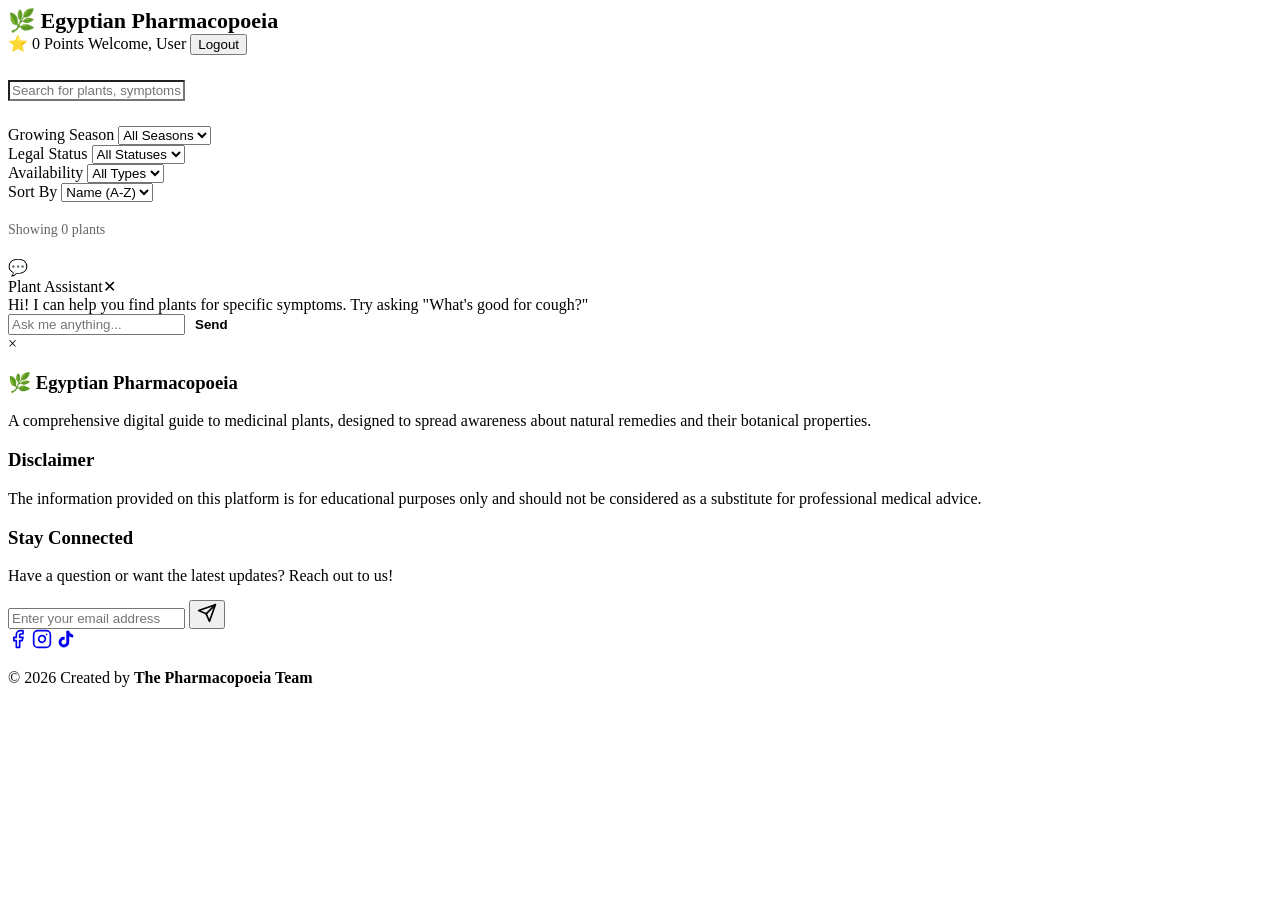
==== index.html @ 26fa012c "added new file" ====
<!DOCTYPE html>
<html lang="en">
<head>
    <meta charset="UTF-8">
    <title>Egyptian Pharmacopoeia</title>
    <link rel="stylesheet" href="style.css">
</head>
<body>
    <header>
        <div class="container header-flex">
            <h1 style="margin:0; font-size: 22px;">🌿 Egyptian Pharmacopoeia</h1>
            <div class="user-info">
                <span class="points-badge">⭐ <span id="userPoints">0</span> Points</span>
                <span id="welcomeText" style="font-weight: 500;">Welcome, User</span>
                <button onclick="logout()" class="btn-logout">Logout</button>
            </div>
        </div>
    </header>

    <main class="container">
        <input type="text" id="mainSearch" class="search-input" style="margin: 25px 0; background: white;" placeholder="Search for plants, symptoms, or scientific names...">

        <div class="filters-container">
            <div class="filters-row">
                <div class="filter-item">
                    <label>Growing Season</label>
                    <select id="seasonSelect">
                        <option value="all">All Seasons</option>
                        <option value="Spring">Spring</option>
                        <option value="Summer">Summer</option>
                        <option value="Winter">Winter</option>
                        <option value="Year-round">Year-round</option>
                    </select>
                </div>
                <div class="filter-item">
                    <label>Legal Status</label>
                    <select id="statusSelect">
                        <option value="all">All Statuses</option>
                        <option value="Legal">Legal</option>
                        <option value="Restricted">Restricted</option>
                    </select>
                </div>
                <div class="filter-item">
                    <label>Availability</label>
                    <select id="availSelect">
                        <option value="all">All Types</option>
                        <option value="Common">Common</option>
                        <option value="Rare">Rare</option>
                    </select>
                </div>
                <div class="filter-item">
                    <label>Sort By</label>
                    <select id="sortSelect">
                        <option value="name-asc">Name (A-Z)</option>
                        <option value="name-desc">Name (Z-A)</option>
                    </select>
                </div>
            </div>
        </div>

        <p style="margin: 20px 0; font-size: 14px; color: #666;">Showing <span id="count">0</span> plants</p>
        <div id="plantsGrid" class="plants-grid"></div>
    </main>

    <div id="chat-bubble" onclick="toggleChat()">💬</div>
    <div id="chat-window">
        <div class="chat-header"><span>Plant Assistant</span><span onclick="toggleChat()" style="cursor:pointer">✕</span></div>
        <div class="chat-body" id="chatLogs">
            <div class="chat-msg bot">Hi! I can help you find plants for specific symptoms. Try asking "What's good for cough?"</div>
        </div>
        <div class="chat-footer">
            <input type="text" id="chatInput" placeholder="Ask me anything...">
            <button onclick="sendChat()" style="border:none; background:none; color:var(--primary-green); font-weight:bold; cursor:pointer;">Send</button>
        </div>
    </div>

    <div id="plantModal" class="modal">
        <div class="modal-content">
            <span class="close-modal" onclick="closeModal()">&times;</span>
            <div id="modalBody"></div>
        </div>
    </div>

    <footer class="main-footer">
    <div class="footer-container">
        
        <div class="footer-section about">
            <h3 class="footer-logo">🌿 Egyptian Pharmacopoeia</h3>
            <p>
                A comprehensive digital guide to medicinal plants, designed to spread awareness about natural remedies and their botanical properties.
            </p>
        </div>

        <div class="footer-section disclaimer">
            <h3> Disclaimer</h3>
            <div class="disclaimer-box">
                The information provided on this platform is for educational purposes only and should not be considered as a substitute for professional medical advice.
            </div>
        </div>

       <div class="footer-section contact-newsletter">
            <h3> Stay Connected</h3>
            <p style="margin-bottom: 15px;">Have a question or want the latest updates? Reach out to us!</p>
            
            <div class="email-form">
                <input type="email" placeholder="Enter your email address" class="email-input">
                <button class="send-btn" title="Send Email">
                    <svg viewBox="0 0 24 24" width="20" height="20" fill="none" stroke="currentColor" stroke-width="2" stroke-linecap="round" stroke-linejoin="round"><line x1="22" y1="2" x2="11" y2="13"></line><polygon points="22 2 15 22 11 13 2 9 22 2"></polygon></svg>
                </button>
            </div>

            <div class="social-icons">
                <a href="#" title="Facebook"><svg viewBox="0 0 24 24" width="20" height="20" fill="none" stroke="currentColor" stroke-width="2" stroke-linecap="round" stroke-linejoin="round"><path d="M18 2h-3a5 5 0 0 0-5 5v3H7v4h3v8h4v-8h3l1-4h-4V7a1 1 0 0 1 1-1h3z"></path></svg></a>
                <a href="#" title="Instagram"><svg viewBox="0 0 24 24" width="20" height="20" fill="none" stroke="currentColor" stroke-width="2" stroke-linecap="round" stroke-linejoin="round"><rect x="2" y="2" width="20" height="20" rx="5" ry="5"></rect><path d="M16 11.37A4 4 0 1 1 12.63 8 4 4 0 0 1 16 11.37z"></path><line x1="17.5" y1="6.5" x2="17.51" y2="6.5"></line></svg></a>
               <a href="https://www.tiktok.com/@your-account" target="_blank" title="TikTok">
                    <svg viewBox="0 0 24 24" width="20" height="20" fill="currentColor">
                        <path d="M19.59 6.69a4.83 4.83 0 0 1-3.77-4.25V2h-3.45v13.67a2.89 2.89 0 0 1-5.2 1.74 2.89 2.89 0 0 1 2.31-4.64 2.93 2.93 0 0 1 .88.13V9.4a6.84 6.84 0 0 0-1-.05A6.33 6.33 0 0 0 5 20.1a6.34 6.34 0 0 0 10.86-4.43v-7a8.16 8.16 0 0 0 4.77 1.52v-3.4a4.85 4.85 0 0 1-1-.1z"></path>
                    </svg>
                </a>
            </div>
        </div>

    </div>

    <div class="footer-bottom">
        <p>&copy; 2026 Created by <b>The Pharmacopoeia Team</b> </p>
    </div>
</footer>
    
    <script src="script.js"></script>
</body>
</html>
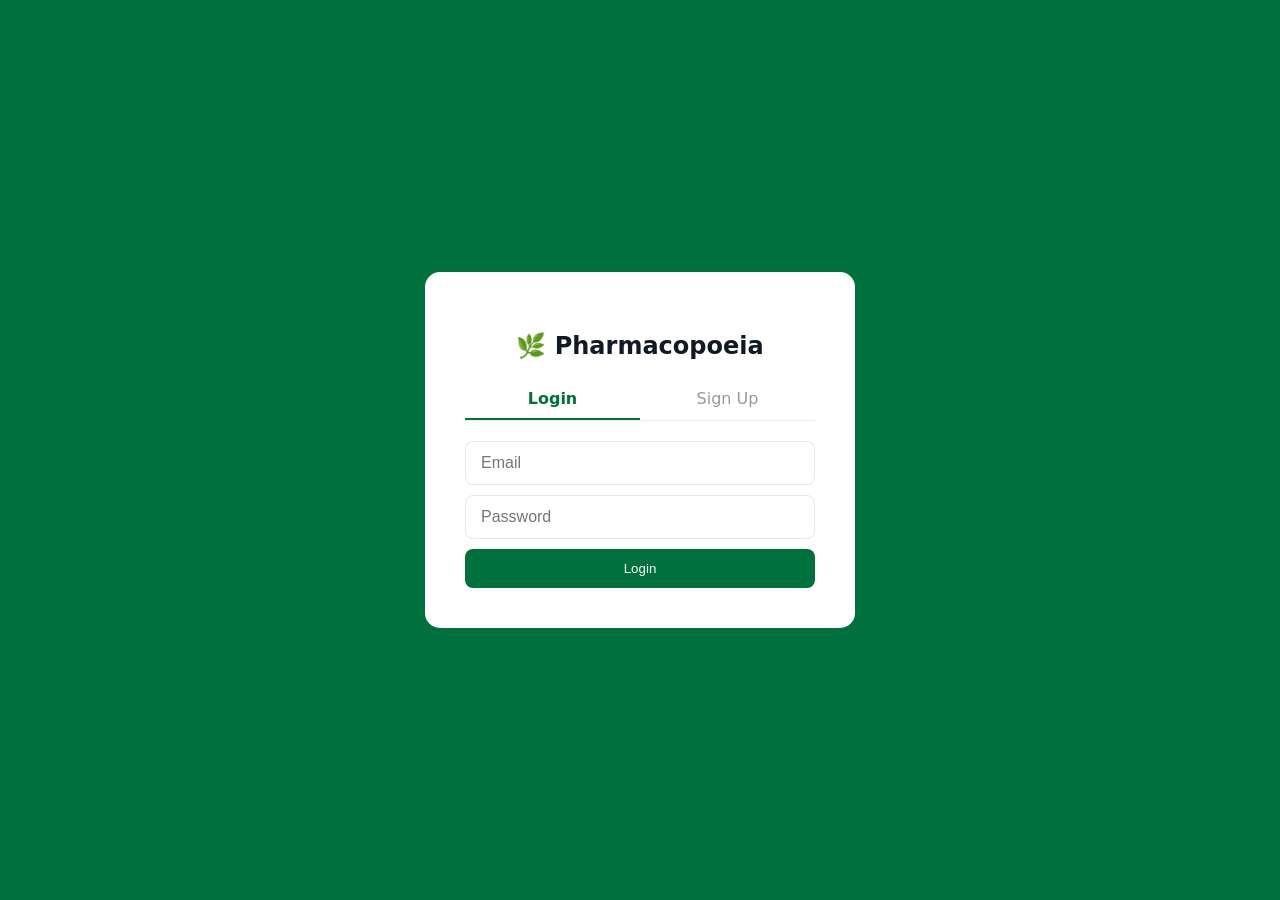
==== commit c757c467: "added a new line" ====
--- a/index.html
+++ b/index.html
@@ -126,7 +126,7 @@
         <p>&copy; 2026 Created by <b>The Pharmacopoeia Team</b> </p>
     </div>
 </footer>
-    
+    <p> kolo </p>
     <script src="script.js"></script>
 </body>
 </html>
--- a/style.css
+++ b/style.css
@@ -0,0 +1,200 @@
+:root {
+    --primary-green: #00703c;
+    --text-gray: #4b5563;
+    --border-gray: #e5e7eb;
+}
+
+body { font-family: 'Segoe UI', system-ui, sans-serif; background: #f9fafb; margin: 0; color: #111827; }
+
+/* Header & Navigation */
+header { background: var(--primary-green); color: white; padding: 15px 0; box-shadow: 0 2px 10px rgba(0,0,0,0.1); }
+.header-flex { display: flex; justify-content: space-between; align-items: center; }
+.user-info { display: flex; align-items: center; gap: 15px; }
+.points-badge { background-color: #fef3c7; color: #92400e; padding: 6px 14px; border-radius: 20px; font-size: 14px; font-weight: bold; display: flex; align-items: center; gap: 5px; box-shadow: 0 2px 5px rgba(0,0,0,0.1); }
+.btn-logout { background: rgba(255, 255, 255, 0.2); color: white; border: 1px solid white; padding: 8px 15px; border-radius: 8px; cursor: pointer; font-weight: 600; transition: 0.3s; }
+.btn-logout:hover { background: white; color: var(--primary-green); }
+.container { max-width: 1200px; margin: 0 auto; padding: 0 20px; }
+
+/* Filters Section */
+.search-input { width: 100%; padding: 12px 15px; border: 1px solid var(--border-gray); border-radius: 8px; font-size: 16px; box-sizing: border-box; }
+.filters-container { background: white; border-radius: 12px; padding: 20px; margin-bottom: 20px; box-shadow: 0 2px 5px rgba(0,0,0,0.05); }
+.filters-row { display: flex; gap: 20px; flex-wrap: wrap; }
+.filter-item { flex: 1; min-width: 200px; display: flex; flex-direction: column; gap: 8px; }
+.filter-item select { padding: 10px; border: 1px solid var(--border-gray); border-radius: 8px; outline: none; }
+
+/* Grid */
+.plants-grid { display: grid; grid-template-columns: repeat(auto-fill, minmax(250px, 1fr)); gap: 20px; margin-bottom: 50px; }
+.plant-card { background: white; border-radius: 12px; overflow: hidden; box-shadow: 0 4px 6px rgba(0,0,0,0.05); transition: 0.3s; display: flex; flex-direction: column; }
+.plant-card:hover { transform: translateY(-5px); box-shadow: 0 10px 15px rgba(0,0,0,0.1); }
+.img-box { height: 180px; overflow: hidden; }
+.img-box img { width: 100%; height: 100%; object-fit: cover; }
+.card-body { padding: 15px; flex: 1; display: flex; flex-direction: column; }
+.tag { font-size: 11px; padding: 4px 8px; border-radius: 12px; font-weight: 600; margin-right: 5px; display: inline-block; margin-bottom: 5px; }
+.tag-legal { background: #dcfce7; color: #166534; }
+.tag-restricted { background: #fef3c7; color: #92400e; }
+.tag-season { background: #ffedd5; color: #9a3412; }
+
+/* Chatbot Floating UI */
+#chat-bubble { position: fixed; bottom: 30px; right: 30px; width: 60px; height: 60px; background: var(--primary-green); border-radius: 50%; display: flex; align-items: center; justify-content: center; color: white; cursor: pointer; font-size: 24px; box-shadow: 0 5px 15px rgba(0,0,0,0.3); z-index: 1000; transition: 0.3s; }
+#chat-bubble:hover { transform: scale(1.1); }
+#chat-window { position: fixed; bottom: 100px; right: 30px; width: 320px; height: 450px; background: white; border-radius: 15px; box-shadow: 0 10px 25px rgba(0,0,0,0.2); display: none; flex-direction: column; overflow: hidden; z-index: 1000; border: 1px solid #ddd; }
+.chat-header { background: var(--primary-green); color: white; padding: 15px; font-weight: bold; display: flex; justify-content: space-between; }
+.chat-body { flex: 1; padding: 15px; overflow-y: auto; display: flex; flex-direction: column; gap: 10px; background: #f9fafb; }
+.chat-msg { padding: 10px 15px; border-radius: 15px; font-size: 14px; max-width: 80%; }
+.chat-msg.bot { background: white; border: 1px solid var(--border-gray); align-self: flex-start; border-bottom-left-radius: 5px; }
+.chat-msg.user { background: var(--primary-green); color: white; align-self: flex-end; border-bottom-right-radius: 5px; }
+.chat-footer { padding: 15px; border-top: 1px solid var(--border-gray); display: flex; gap: 10px; background: white; }
+.chat-footer input { flex: 1; border: 1px solid var(--border-gray); padding: 8px 12px; border-radius: 20px; outline: none; }
+
+/* ================= Modal & Quiz Styles ================= */
+.modal { display: none; position: fixed; z-index: 2000; left: 0; top: 0; width: 100%; height: 100%; background-color: rgba(0, 0, 0, 0.6); align-items: center; justify-content: center; backdrop-filter: blur(4px); }
+.modal-content { background-color: #fff; padding: 30px; border-radius: 15px; width: 90%; max-width: 550px; position: relative; box-shadow: 0 10px 30px rgba(0, 0, 0, 0.3); animation: slideDown 0.3s ease-out; }
+@keyframes slideDown { from { opacity: 0; transform: translateY(-30px); } to { opacity: 1; transform: translateY(0); } }
+.close-modal { position: absolute; right: 20px; top: 15px; font-size: 28px; font-weight: bold; cursor: pointer; color: #888; transition: 0.3s; }
+.close-modal:hover { color: #e63946; }
+.quiz-section { margin-top: 20px; padding-top: 15px; border-top: 1px dashed #ccc; }
+.quiz-btn { background: var(--primary-green); color: white; border: none; padding: 10px 15px; border-radius: 8px; cursor: pointer; font-weight: bold; width: 100%; margin-top: 10px; transition: 0.3s; }
+.quiz-btn:hover { opacity: 0.9; transform: scale(0.98); }
+.quiz-option { background: #f3f4f6; color: #333; margin-bottom: 8px; text-align: left; border: 1px solid #ddd; }
+.quiz-option:hover { background: #e5e7eb; border-color: #ccc; }
+/* --- تصميم الفوتر الأساسي --- */
+.main-footer {
+    background-color: #004d28; /* لون أخضر داكن ملكي */
+    color: #ffffff;
+    padding: 50px 20px 20px;
+    margin-top: 60px;
+    font-family: 'Segoe UI', Tahoma, Geneva, Verdana, sans-serif;
+}
+
+/* حاوية المحتوى */
+.footer-container {
+    max-width: 1200px;
+    margin: 0 auto;
+    display: flex;
+    flex-wrap: wrap;
+    gap: 40px;
+    justify-content: space-between;
+}
+
+/* تنسيق الأقسام */
+.footer-section {
+    flex: 1;
+    min-width: 280px;
+}
+
+.footer-section h3 {
+    color: #4CAF50;
+    margin-bottom: 20px;
+    font-size: 1.2rem;
+}
+
+.footer-section p {
+    color: #d1e7dd;
+    line-height: 1.6;
+    font-size: 0.95rem;
+}
+
+/* --- صندوق إخلاء المسؤولية (بدون الخط الأصفر) --- */
+.disclaimer-box {
+    background: rgba(255, 255, 255, 0.08);
+    padding: 15px;
+    border-radius: 5px; /* حواف دائرية */
+    font-size: 0.85rem;
+    color: #d1e7dd;
+    line-height: 1.5;
+}
+
+/* --- قسم التواصل والنشرة البريدية --- */
+.contact-newsletter p {
+    color: #d1e7dd;
+    font-size: 0.95rem;
+    margin-bottom: 15px;
+}
+
+/* مستطيل إدخال الإيميل */
+.email-form {
+    display: flex;
+    background-color: rgba(255, 255, 255, 0.1);
+    border: 1px solid rgba(255, 255, 255, 0.2);
+    border-radius: 4px;
+    overflow: hidden;
+    margin-bottom: 20px;
+}
+
+.email-input {
+    flex: 1;
+    background: transparent;
+    border: none;
+    padding: 12px 15px;
+    color: #fff;
+    outline: none;
+    font-size: 0.95rem;
+}
+
+.email-input::placeholder {
+    color: #a3c9b8;
+}
+
+/* زر الإرسال */
+.send-btn {
+    background: rgba(255, 255, 255, 0.05);
+    border: none;
+    border-left: 1px solid rgba(255, 255, 255, 0.2);
+    padding: 0 15px;
+    color: #fff;
+    cursor: pointer;
+    transition: background 0.3s ease;
+    display: flex;
+    align-items: center;
+    justify-content: center;
+}
+
+.send-btn:hover {
+    background: #4CAF50; /* بيتحول للون أخضر لما الماوس ييجي عليه */
+}
+
+/* أيقونات السوشيال ميديا الدائرية */
+.social-icons {
+    display: flex;
+    gap: 15px;
+}
+
+.social-icons a {
+    display: flex;
+    align-items: center;
+    justify-content: center;
+    width: 42px;
+    height: 42px;
+    border: 1px solid #fff;
+    border-radius: 50%; /* بيخليها دائرية */
+    color: #fff;
+    text-decoration: none;
+    transition: all 0.3s ease;
+}
+
+.social-icons a:hover {
+    background-color: #4CAF50;
+    border-color: #4CAF50;
+    transform: translateY(-3px); /* حركة رفع لفوق */
+}
+
+/* --- الجزء السفلي (Copyright) --- */
+.footer-bottom {
+    text-align: center;
+    border-top: 1px solid rgba(255, 255, 255, 0.1);
+    margin-top: 40px;
+    padding-top: 20px;
+    font-size: 0.85rem;
+    color: #a3c9b8;
+}
+
+/* --- تعديلات للشاشات الصغيرة (الموبايل) --- */
+@media (max-width: 768px) {
+    .footer-container {
+        flex-direction: column;
+        text-align: center;
+    }
+    .social-icons {
+        justify-content: center; /* توسيط الأيقونات في الموبايل */
+    }
+}
